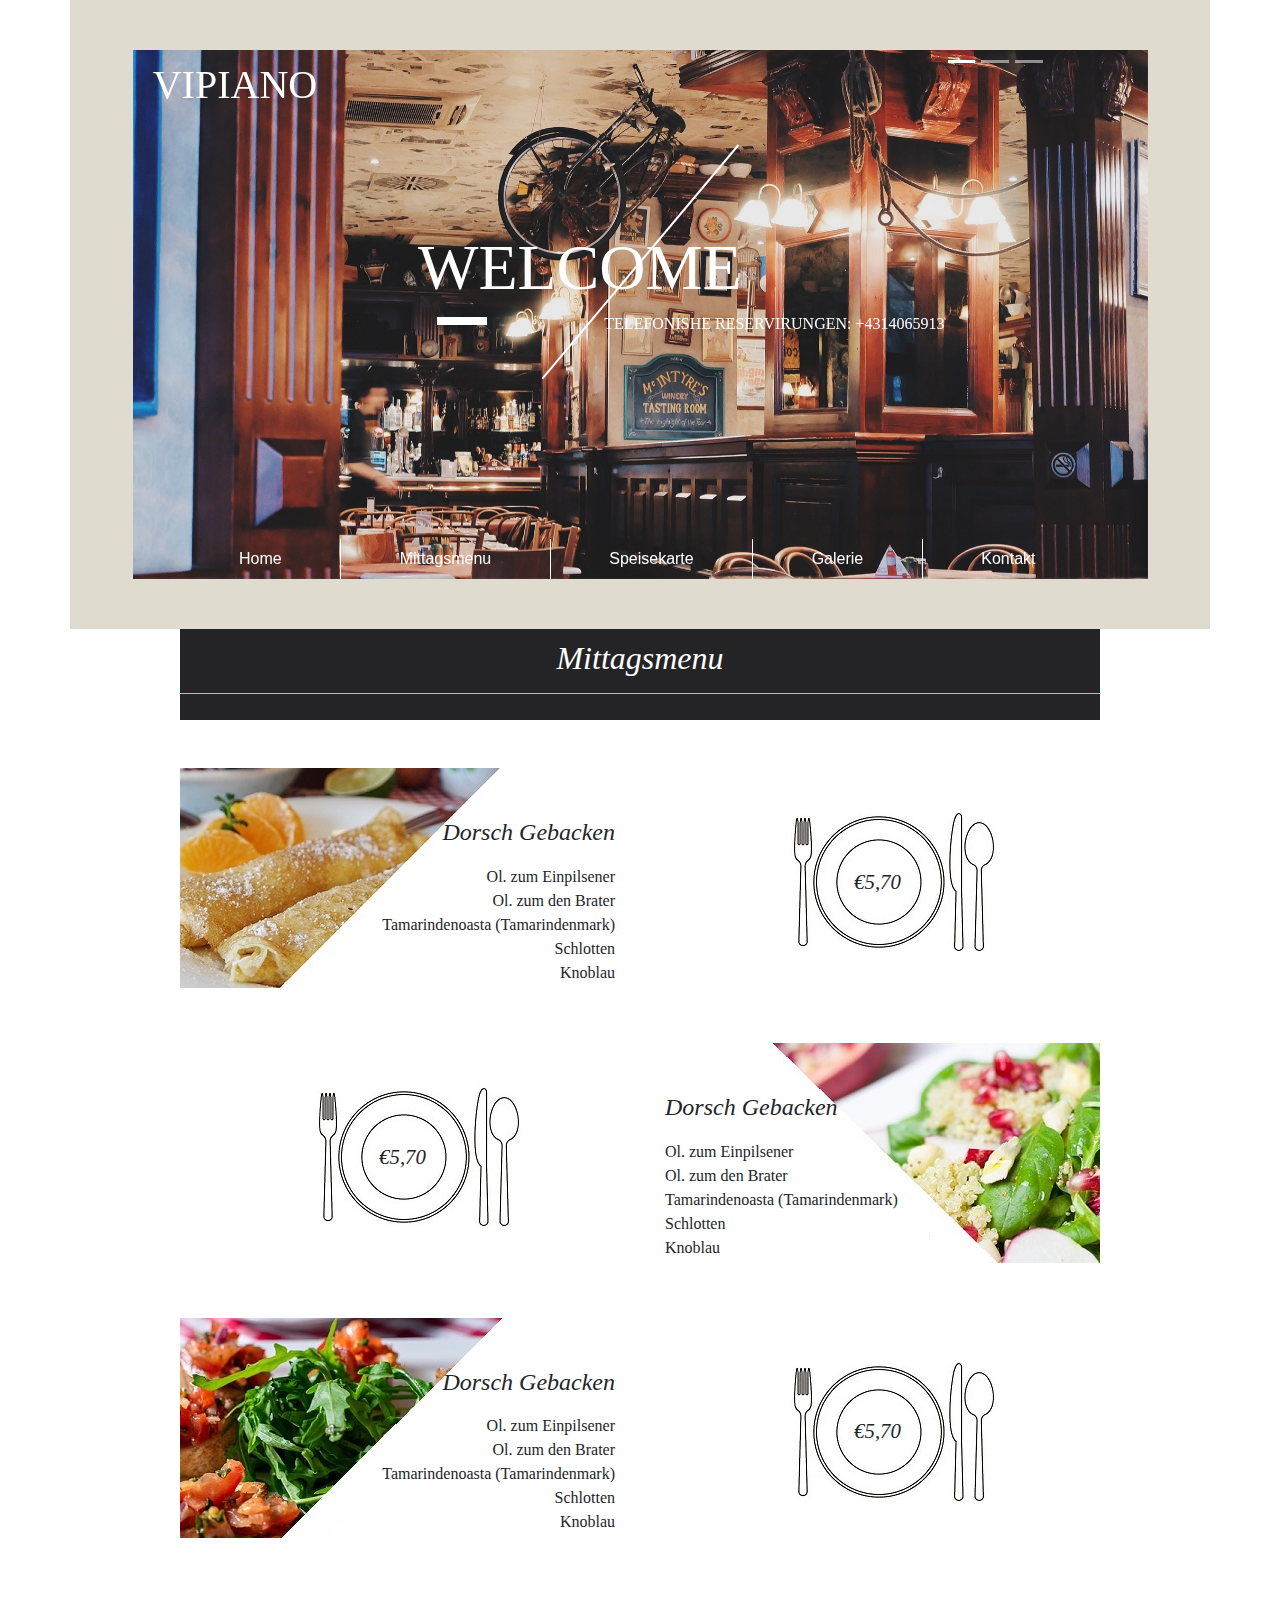
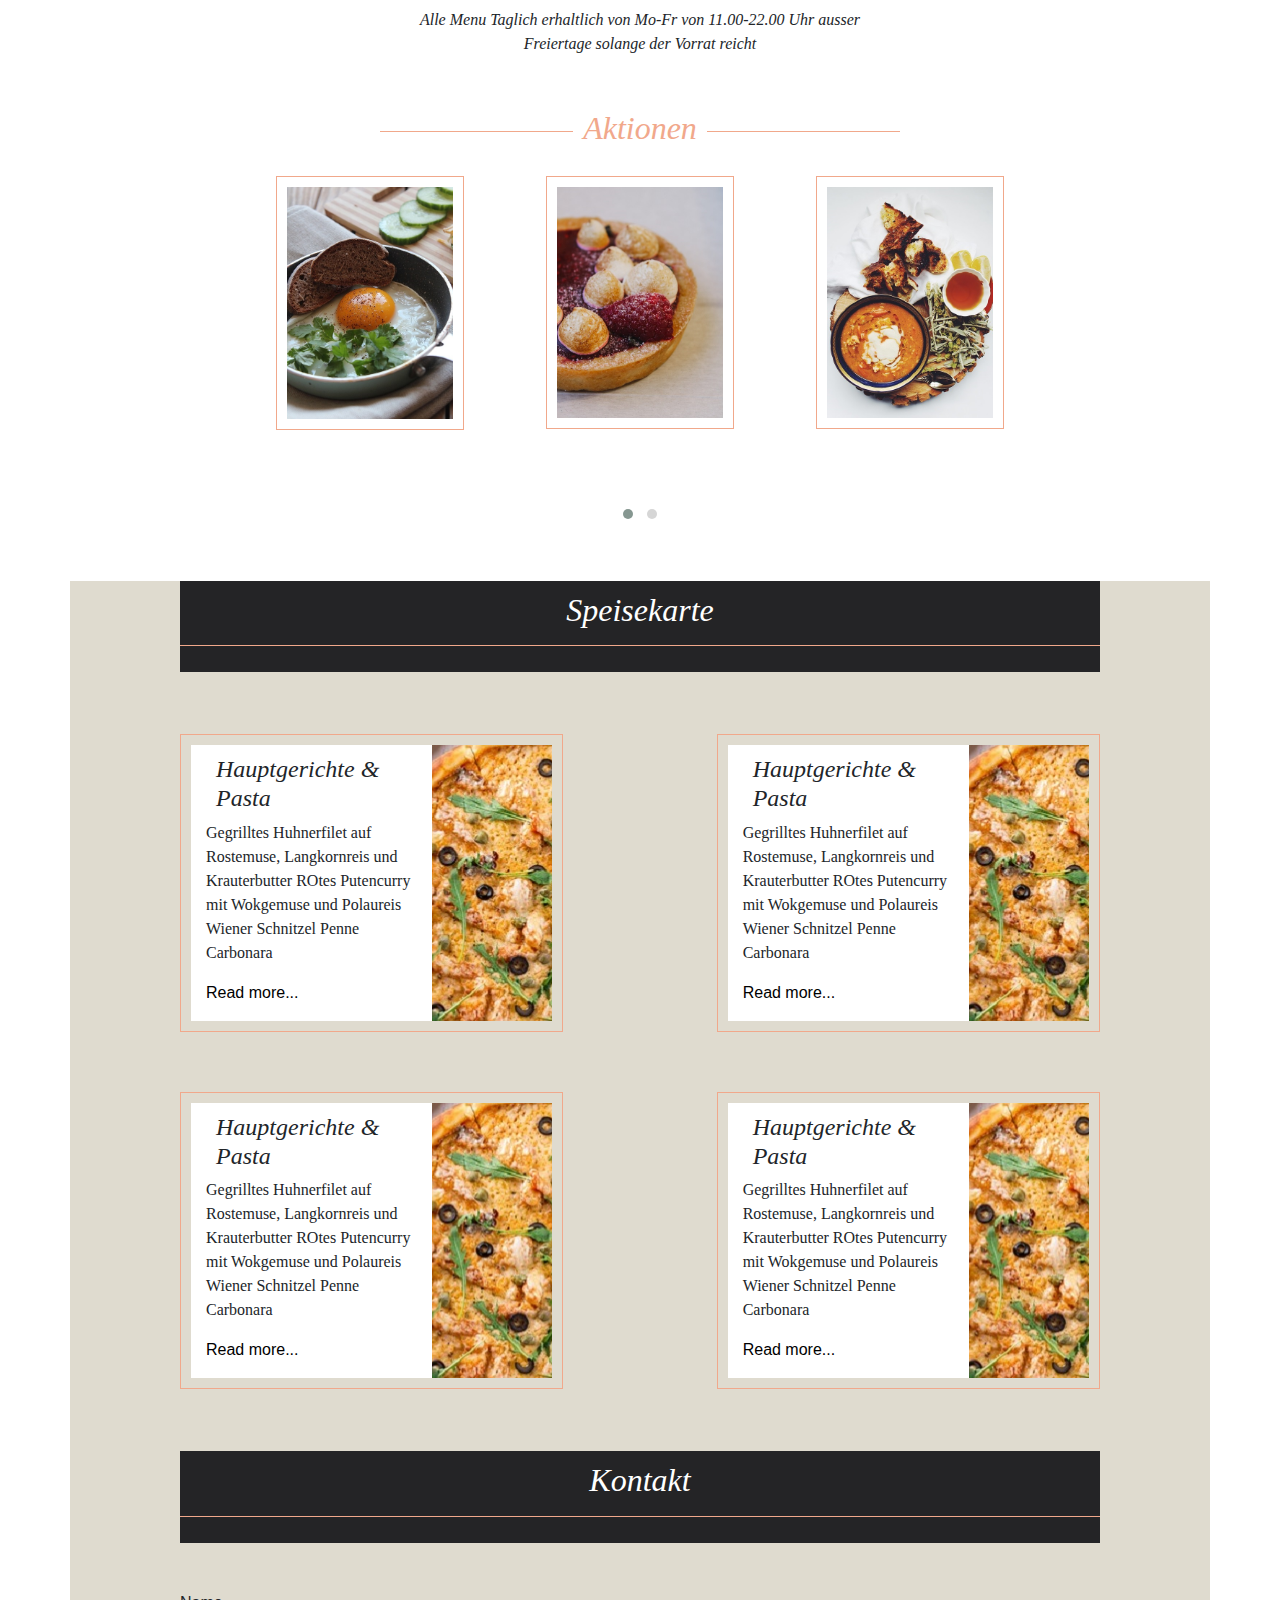
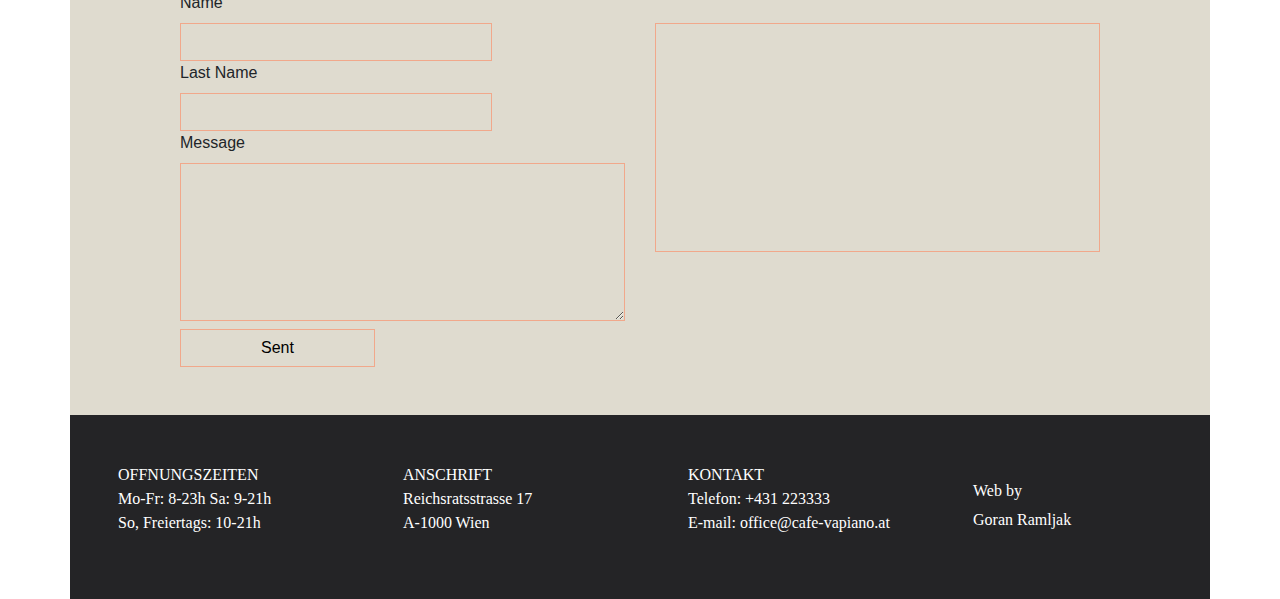
==== bootstrap/index.html @ 0d4fb544 "add" ====
<!DOCTYPE html>
<html lang="ru">
<head>
	<meta charset="UTF-8">
	<title>Restoran</title>
	<link rel="stylesheet" href="css/bootstrap.css">
    <link href="style.css" rel="stylesheet">
    <link rel="shortcut icon" href="image/favicon.png">
    <link rel="stylesheet" href="https://use.fontawesome.com/releases/v5.4.2/css/all.css" integrity="sha384-/rXc/GQVaYpyDdyxK+ecHPVYJSN9bmVFBvjA/9eOB+pb3F2w2N6fc5qB9Ew5yIns" crossorigin="anonymous">
    <link rel="stylesheet" href="">
    <link rel="stylesheet" href="owlcarousel/owl.carousel.min.css">
		<link rel="stylesheet" href="owlcarousel/owl.theme.default.min.css">
    <script src="http://ajax.googleapis.com/ajax/libs/jquery/1.7.1/jquery.min.js"></script>
</head>
<body>
	<header class="container bez">
		<div class="row justify-content-center">
			<div class="col-11">
				<div id="carousel1" class="carousel slide " data-ride="carousel">
  					<ol class="carousel-indicators indicators-up">
    					<li data-target="#carouselExampleIndicators" data-slide-to="0" class="active"></li>
    					<li data-target="#carouselExampleIndicators" data-slide-to="1"></li>
    					<li data-target="#carouselExampleIndicators" data-slide-to="2"></li>
  					</ol>
  					<div class="carousel-inner">
    					<div class="carousel-item active">
      						<img class="d-block w-100" src="image/cafe-789635_1920.jpg" alt="Первый слайд">
    					</div>
    					<div class="carousel-item">
      						<img class="d-block w-100" src="image/bar-7685641_1920.jpg" alt="Второй слайд">
    					</div>
    					<div class="carousel-item">
      						<img class="d-block w-100" src="image/restaurant-690569_1920.jpg" alt="Третий слайд">
    					</div>
  					</div>
						<h1 class="logo logo1">VIPIANO</h1>
  					<h1 class="logo logo2">WELCOME</h1>
  					<div class="logo square"></div>
  					<h6 class="logo logo3">Telefonishe reservirungen: +4314065913</h6>
  					
  					<nav>  
    					<ul class="nav nav-pills nav-fill">
  							<li class="nav-item">
    							<a class="nav-link" href="#">Home</a>
  							</li>
  							<li class="nav-item">
    							<a class="nav-link" href="#">Mittagsmenu</a>
  							</li>
  							<li class="nav-item">
   								<a class="nav-link" href="#">Speisekarte</a>
  							</li>
  							<li class="nav-item">
    							<a class="nav-link" href="#">Galerie</a>
  							</li>
  							<li class="nav-item">
    							<a class="nav-link" href="#">Kontakt</a>
  							</li>
						</ul>
					</nav>
					
				</div>						
			</div>
		</div>
	</header>
	<div class="container">
		<div class="row justify-content-center">
			<div class="col-10 text-center">
				<div class="title">
					<h2>Mittagsmenu</h2>
					<hr>
				</div>
				<div class="row justify-content-between menu">
				<div class="col-lg-6 order-lg-1 col-12 text-right mb-3 mt-5" >
					<div class="dish1" style="background: url(image/pancakes2_640.jpg) no-repeat top right">
					<h4>Dorsch Gebacken</h4>
					<p>Ol. zum Einpilsener<br>Ol. zum den Brater<br>Tamarindenoasta (Tamarindenmark)<br>Schlotten<br>Knoblau
					</p>
					</div>
				</div>
				<div class="col-lg-6 order-lg-2 col-12 text-center align-self-center plate mb-3 mt-5" >
					<p class="align-middle">&#8364;5,70</p>
				</div>
			
				<div class="col-lg-6 order-lg-4 col-12 text-left mb-3 mt-3">
					<div class="dish2" style="background: url(image/salad2_640.jpg)  no-repeat top left">
						
					<h4>Dorsch Gebacken</h4>
					<p>Ol. zum Einpilsener<br>
						Ol. zum den Brater<br>
						Tamarindenoasta (Tamarindenmark)<br>
						Schlotten<br>
						Knoblau
					</p>
					</div>
				</div>
				<div class="col-lg-6 order-lg-3 col-12 text-center align-self-center plate mb-3 mt-3">
					<p class="align-middle">&#8364;5,70</p>
				</div>
			
				<div class="col-lg-6 order-lg-5 col-12 text-right mb-5 mt-3" >
					<div class="dish3" style="background: url(image/bruschetta2_640.jpg) no-repeat top right" >
					<h4>Dorsch Gebacken</h4>
					<p>Ol. zum Einpilsener<br>
						Ol. zum den Brater<br>
						Tamarindenoasta (Tamarindenmark)<br>
						Schlotten<br>
						Knoblau
					</p>
					</div>
				</div>
				<div class="col-lg-6 order-lg-6 col-12 text-center align-self-center plate mb-5 mt-3">
					<p class="align-middle">&#8364;</i>5,70</p>
				</div>
			</div>
			<div class="row justify-content-center">
				<p class="all_menu">Alle Menu Taglich erhaltlich von Mo-Fr von 11.00-22.00 Uhr ausser Freiertage solange der Vorrat reicht</p>
			</div>
		</div>
	</div>
		
	</div>
	<div class="container owl-my">
			<div class="text-center aktionen_div"><i class="fas fa-bullseye bullseye1"></i><h3 class="aktionen"><span>Aktionen</span></h3><i class="fas fa-bullseye bullseye2"></i></div>
		<div class="owl-carousel owl-theme">
  		<div class="item"> <img src="image/breakfast-2152086_640.jpg" alt=""> </div>
  		<div class="item"> <img src="image/cake-4343843_640.jpg" alt=""> </div>
  		<div class="item"> <img src="image/food-1150027_640.jpg" alt=""> </div>
  		<div class="item"> <img src="image/food-1991987_640.jpg" alt=""> </div>
  		<div class="item"> <img src="image/pizza-2000602_640.jpg" alt=""> </div>
		</div>
	</div>
	<div class="container bez">
		<div class="row justify-content-center">
			<div class="col-10 text-center">
				<div class="title">
					<h2>Speisekarte</h2>
					<hr>
				</div>
				<div class="row justify-content-between row_card">
					<div class="col-lg-5 col-12 text-left my_card_col" >
						<div class="row my_card">
							<div class="col-8">
								<h4 class="title_card">Hauptgerichte & Pasta</h4>
								<p>Gegrilltes Huhnerfilet auf Rostemuse, Langkornreis und Krauterbutter ROtes Putencurry mit Wokgemuse und Polaureis Wiener Schnitzel Penne Carbonara</p>
								<a  class="read" href="">Read more...</a>
							</div>
							<div class="col-4 img_card" style="background: url(image/pizza-2000602_640.jpg) no-repeat center center;">
							</div>
						</div>
					</div>
					<div class="col-lg-5 col-12 text-left my_card_col" >
						<div class="row my_card">
							<div class="col-8">
								<h4 class="title_card">Hauptgerichte & Pasta</h4>
								<p>Gegrilltes Huhnerfilet auf Rostemuse, Langkornreis und Krauterbutter ROtes Putencurry mit Wokgemuse und Polaureis Wiener Schnitzel Penne Carbonara</p>
								<a  class="read" href="">Read more...</a>
							</div>
							<div class="col-4 img_card" style="background: url(image/pizza-2000602_640.jpg) no-repeat center center;">
							</div>
						</div>
					</div>
					<div class="col-lg-5 col-12 text-left my_card_col" >
						<div class="row my_card">
							<div class="col-8">
								<h4 class="title_card">Hauptgerichte & Pasta</h4>
								<p>Gegrilltes Huhnerfilet auf Rostemuse, Langkornreis und Krauterbutter ROtes Putencurry mit Wokgemuse und Polaureis Wiener Schnitzel Penne Carbonara</p>
								<a  class="read" href="">Read more...</a>
							</div>
							<div class="col-4 img_card" style="background: url(image/pizza-2000602_640.jpg) no-repeat center center;">
							</div>
						</div>
					</div>
					<div class="col-lg-5 col-12 text-left my_card_col" >
						<div class="row my_card">
							<div class="col-8">
								<h4 class="title_card">Hauptgerichte & Pasta</h4>
								<p>Gegrilltes Huhnerfilet auf Rostemuse, Langkornreis und Krauterbutter ROtes Putencurry mit Wokgemuse und Polaureis Wiener Schnitzel Penne Carbonara</p>
								<a  class="read" href="">Read more...</a>
							</div>
							<div class="col-4 img_card" style="background: url(image/pizza-2000602_640.jpg) no-repeat center center;">
							</div>
						</div>
					</div>
				</div>
			</div>
		</div>
	</div>
	<div class="container bez">
		<div class="row justify-content-center">
			<div class="col-10 text-center">
				<div class="title">
					<h2>Kontakt</h2>
					<hr>
				</div>
				<div class="row">
					<div class="col-lg-6 col-12 text-left">
						<form class="mb-5 mt-5 needs-validation" novalidate>
						
				      	<label for="validationCustom01">Name</label>
				      	<input type="text" class="form-control" id="validationCustom01"  required>
				      	<div class="invalid-feedback">
				        	Please write a name.
				      	</div>
				  
				      	<label for="validationCustom02">Last Name</label>
				      	<input type="text" class="form-control" id="validationCustom02"  required>
				      	<div class="invalid-feedback">
				        	Please write a name.
				      	</div>
				    
				      	<label for="validationCustom03">Message</label>
				      	<textarea class="form-control" id="validationCustom03" rows="6" ></textarea>
				      	<div class="invalid-feedback">
				        	Please write a text.
				      	</div>

				    	<div class="text-left">
								<button type="submit" class="btn mt-2 btn_form">Sent</button>
							</div>
						</form>
	    		</div>
					<div class="col-lg-6 col-12">
						<div class="map-responsive">
							<iframe src="https://www.google.com/maps/embed?pb=!1m18!1m12!1m3!1d2658.6188221696616!2d16.356822715651713!3d48.21395757922963!2m3!1f0!2f0!3f0!3m2!1i1024!2i768!4f13.1!3m3!1m2!1s0x476d07be6e87a683%3A0x967d1263f748a734!2sCaf%C3%A9+Votiv!5e0!3m2!1sru!2sru!4v1563639261169!5m2!1sru!2sru" width="100%" height="200px" frameborder="0" style="border:0" allowfullscreen>
							</iframe>
						</div>
					</div>
				</div>
			</div>
		</div>	
	</div>
	<footer>
		<div class="container pt-5 pb-5">
			<div class="row">
				<div class="col-lg-3 col-6 pl-5">
					<p>OFFNUNGSZEITEN <br>
						Mo-Fr: 8-23h Sa: 9-21h <br>
						So, Freiertags: 10-21h 
					</p>
				</div>
				<div class="col-lg-3 col-6 pl-5">
					<p>ANSCHRIFT<br>
						Reichsratsstrasse 17 <br>
						A-1000 Wien 
					</p>
				</div>
				<div class="col-lg-3 col-6 pl-5">
					<p>KONTAKT<br>
						Telefon: +431 223333<br>
						E-mail: office@cafe-vapiano.at 
					</p>
				</div>
				<div class="col-lg-3 col-6 pl-5">
					<p>
						Web <i class="fas fa-user-secret"></i> by<br>
						Goran Ramljak 
					</p>
				</div>
			</div>
		</div>
	</footer>

<!-------    подключение jquery    -------->
<script  src="http://code.jquery.com/jquery-3.4.1.min.js"
  integrity="sha256-CSXorXvZcTkaix6Yvo6HppcZGetbYMGWSFlBw8HfCJo="
  crossorigin="anonymous"></script> 
 
 <script src="common.js"></script>

  <!-------    скрипты для bootstrap    -------->
  <!-- если отключить popper, то тоже работает, но проверить во всех браузерах  -->
<script src="https://cdnjs.cloudflare.com/ajax/libs/popper.js/1.14.3/umd/popper.min.js" integrity="sha384-ZMP7rVo3mIykV+2+9J3UJ46jBk0WLaUAdn689aCwoqbBJiSnjAK/l8WvCWPIPm49" crossorigin="anonymous"></script>
<script src="https://stackpath.bootstrapcdn.com/bootstrap/4.1.3/js/bootstrap.min.js" integrity="sha384-ChfqqxuZUCnJSK3+MXmPNIyE6ZbWh2IMqE241rYiqJxyMiZ6OW/JmZQ5stwEULTy" crossorigin="anonymous"></script>


<!--------------------карусель-------------------------->
<!-- <script src="jquery.min.js"></script> -->
<script src="owlcarousel/owl.carousel.min.js"></script>

</body>
</html>
---- bootstrap/style.css ----
h1, h2, h3, h4, h5, h6, p, span {
  font-family: serif;
}

a {
  color: white;
}

a:hover {
  background-color: white;
  color: black;
}

header {
 padding-bottom: 50px;
 padding-top: 50px;  
  margin: 0; 
}

.nav-pills .nav-link {
  border-radius: 0;
}

.logo {
 position: absolute;
 color: white;
 text-transform: uppercase;
}
.logo1 {
 top: 2%;
 left: 2%;
}

.logo2 {
 bottom: 50%;
 right: 40%;
 font-size: 4rem;
}

.logo3 {
 bottom: 45%;
 right: 20%;
}

.square {
  display: block;
  height: 8px;
  width: 50px;
  background-color: white;
  bottom: 48%;
 left: 30%;
}

.indicators-up {
  position: absolute;
  right: 0;
  top: 10px;
  left: 0;
  z-index: 15;
  display: -ms-flexbox;
  display: flex;
  -ms-flex-pack: start;
  justify-content: start;
  padding-left: 0;
  margin-right: 10%;
  margin-left: 80%;
  list-style: none;
}

#carousel1 {
  position: relative;
}

#carousel1:after{
  content:"";
  display:block;
  position:absolute;
  left:35%;top:40%;
  color:red;
  width:30%;
  height:0;
  border-bottom:2px solid white;
  transform:rotate(-50deg);
}

.nav {
  position: absolute;
  bottom: 0;
  left: 3em;
  right: 3em;
  width: 90%;
}

.nav-item {
  border-left: 1px solid white;
}

.nav-item:first-child {
  border-left: none;
}

/*------------------------------меню------------------------------*/
.title {
  background-color: #242426;
  padding-bottom: 35px;
  padding-top: 10px;
  position: relative;
}

.title h2 {
  color: white;
  font-style: italic;
  font-weight: normal;
}

hr{
  position: absolute;
  bottom: 10px;
  left:0;
  width:100%;
  border-top: 1px solid #f1a88b;   
}

.menu h4 {
  padding: 50px 10px 0 10px;
  font-style: italic;
  font-weight: normal; 
  text-shadow: 2px 2px 2px white;
}

.menu p {
  padding: 10px 10px 10px 10px;
}


.plate {
  background: url(image/tarelka.jpg) no-repeat center center;
  padding: 5em; 
}

.plate p {
  font-size: 1.3rem;
  font-style: italic;
}

 h5 {
  text-shadow: 2px 2px 2px white;
} 

.all_menu {
  width: 50%;
  font-style: italic;
}

.aktionen_div {
 position: relative;
 margin-bottom: 30px; 
}

.aktionen {
  display: inline-block;
  color:  #f1a88b;
  font-style: italic;
  font-weight: normal;
  font-size: 2rem;
  width: 50%; 
  text-align: center; 
  border-bottom: 1px solid #f1a88b; 
  line-height: 0.1em; 
}

.aktionen span {   
    background:#fff; 
    padding: 0 10px;    
}

/*----------карусель--------------*/


.owl-my .owl-carousel {
  width: 70%;
  margin-right: auto;
  margin-left: auto;
}


.owl-item, .map-responsive {
  border: 1px solid #f1a88b;
  padding: 10px; 
  margin-bottom: 4em;
}

.owl-my {
  padding: 50px;
}

/*----------------карточки------------------------*/


.read {
  color: black; 
}

.read:hover {
 color: #f1a88b;
 text-decoration: none;
}

.title_card {
  padding-left: 10px;
  padding-top: 10px;
  font-style: italic;
}

.my_card {
  background-color: white;
  margin-left: 0;
  margin-right: 0;
  height: 100%;
  margin-bottom: 1em;
}

.my_card_col {
  border: 1px solid #f1a88b;
  padding: 10px; 
  margin: 30px 0 30px; 
}


.bez {
  background-color: #dfdbcf;
}

.row_card {
  margin-left: 0;
  margin-right: 0;
  padding-top: 2em;
  padding-bottom: 2em;
}

.img_card {
  padding-right: 0;
}


/*----------------------форма---------------------------*/

.form-control, .btn_form {
  border-radius: 0;
  background: transparent;
  border: 1px solid #f1a88b;
}

.form-control:focus {
  background: transparent;
  border-color: #242426;
  outline: 0;
  box-shadow: 0 0 0 0.2rem rgb(36, 36, 38, 0.25);
}

#validationCustom01, #validationCustom02 {
  width: 70%
} 

.btn_form {
  padding-left: 5em;
  padding-right: 5em; 
}

.map-responsive {
  margin-top: 80px;
}

footer .container{
  background-color: #242426;
  color: white;
  line-height: 1.5;
}

footer .container .col-3{
  padding-left: 4em;
}

.fa-user-secret {
  color: white;
  font-size: 30px;
}

/*---------------заголовок---------------*/

.fa-bullseye {
position: absolute;
bottom: 40%;
color: #f1a88b;
}

.bullseye1 {
  left: 23%;
}
.bullseye2 {
  right: 23%;
}

/*------------------media-------------------------*/

@media (max-width: 992px) {
    .dish1{
      text-align: end;
      background: url(image/pancakes2_640.jpg) no-repeat top left!important; 
    }  
    .dish2{
      text-align: start;
      background: url(image/salad2_640.jpg) no-repeat top right!important; 
    }  
    .dish3{
      text-align: end;
      background: url(image/bruschetta2_640.jpg) no-repeat top left!important; 
    }  
    
    #carousel1 {
      position: relative;
    }
    .nav {
      left: 0;
      right: 0;
      width: 100%;
      display: flex;
      flex-direction: column;
      justify-content: end;
    }

    .nav-item {
      align-self: flex-end;
      border-left: none;
      border-right: none;
      border-bottom: 1px solid white;
    }

    .nav-item:last-child {
      border: none;
    }
    .logo {
      position: absolute;
      color: white;
      text-transform: uppercase;
    }
    .logo1 {
      top: 2%;
      left: 2%;
      font-size: 1.5rem;
    }

    .logo2 {
      bottom: 50%;
      right: 40%;
      font-size: 3rem;
    }

    .logo3 {
      bottom: 45%;
      right: 20%;
      font-size: 0.8rem;
      text-shadow: 2px 2px 2px black;
    }

    .square {
      height: 6px;
      width: 40px;
      bottom: 49%;
      left: 28%;
    }
}

@media (max-width: 768px) {
    
    .logo {
      position: absolute;
      color: white;
      text-transform: uppercase;
    }

    .logo1 {
      top: 2%;
      left: 2%;
      font-size: 1rem;
    }

    .logo2 {
      bottom: 2%;
      left: 2%;
      font-size: 2rem;
    }

    .logo3 {
      display: none;
    }

    .square {
      display: none;
    }

    #carousel1:after{ 
    display: none;
    }
}

@media (max-width: 576px) { 
  .nav-item {
      font-size: 1em;
    }
  .nav-link {
    padding: 0.25em 0.25em; 
  }

}
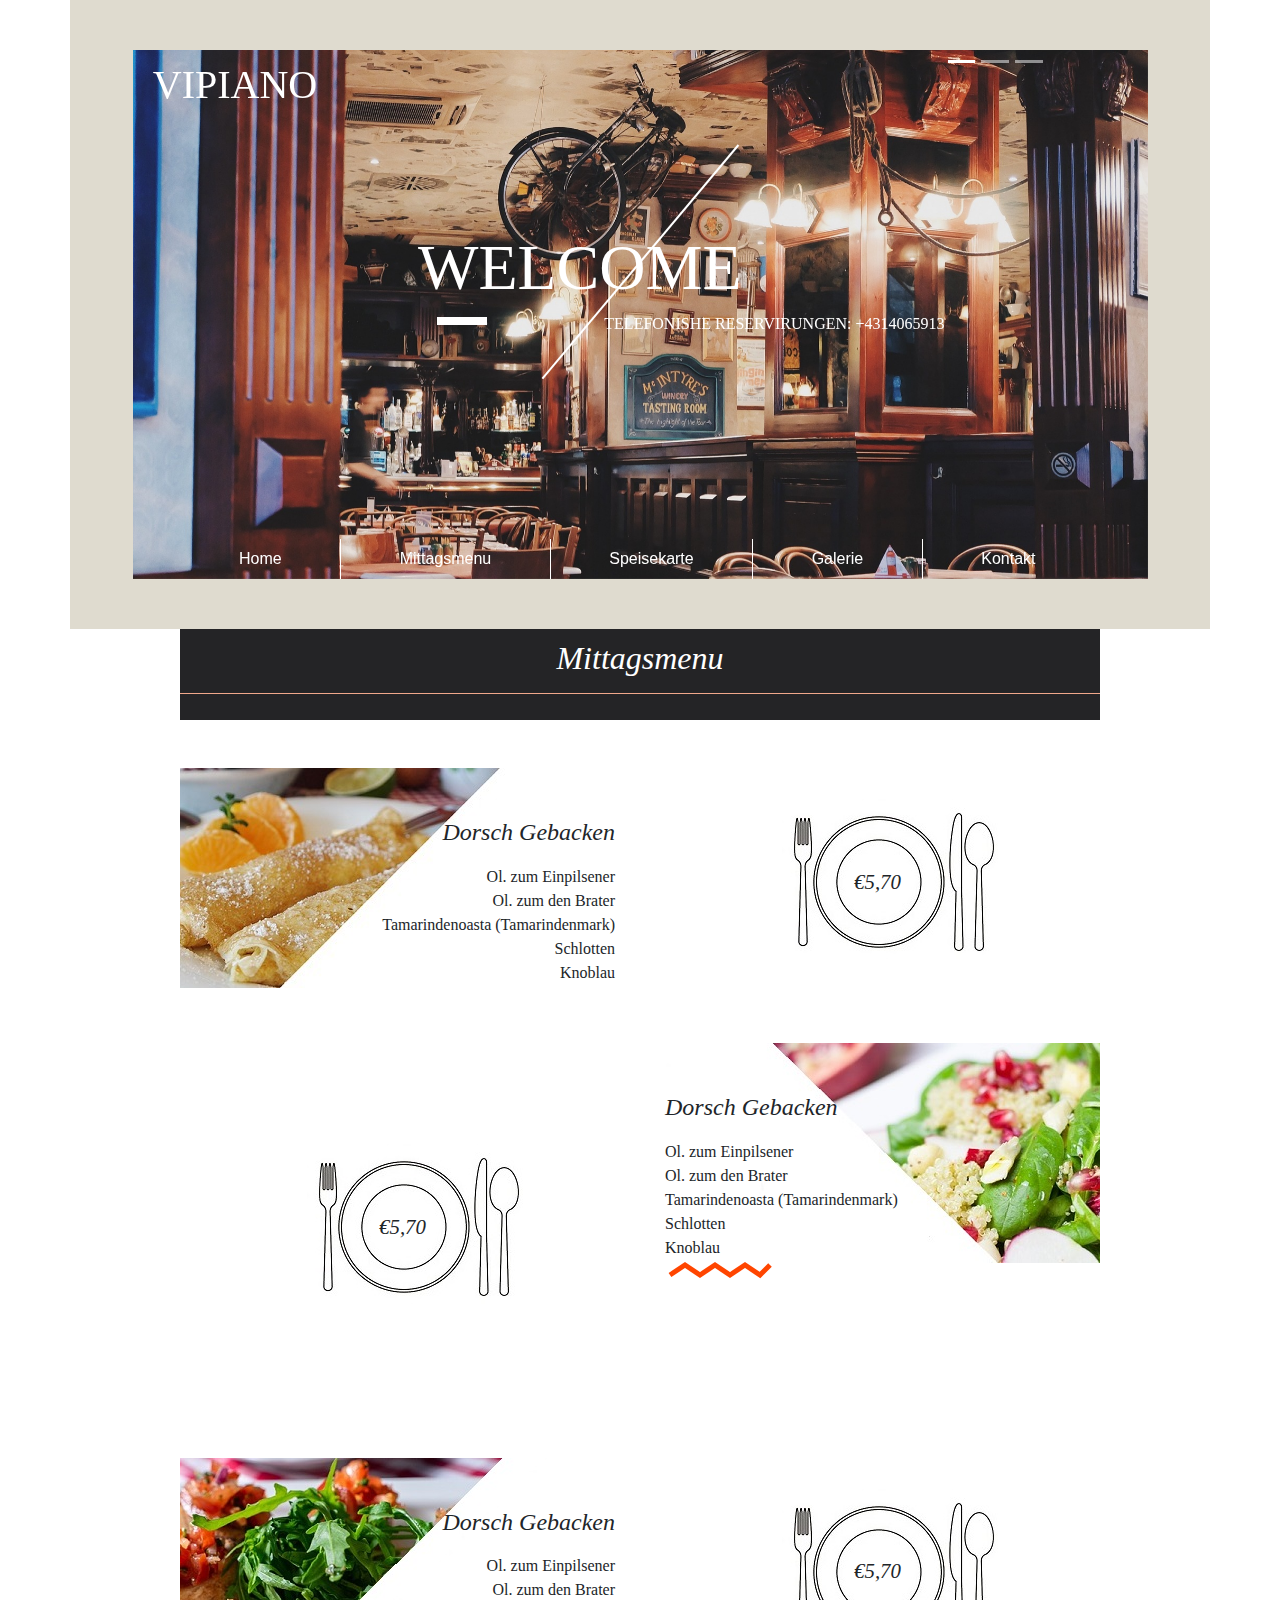
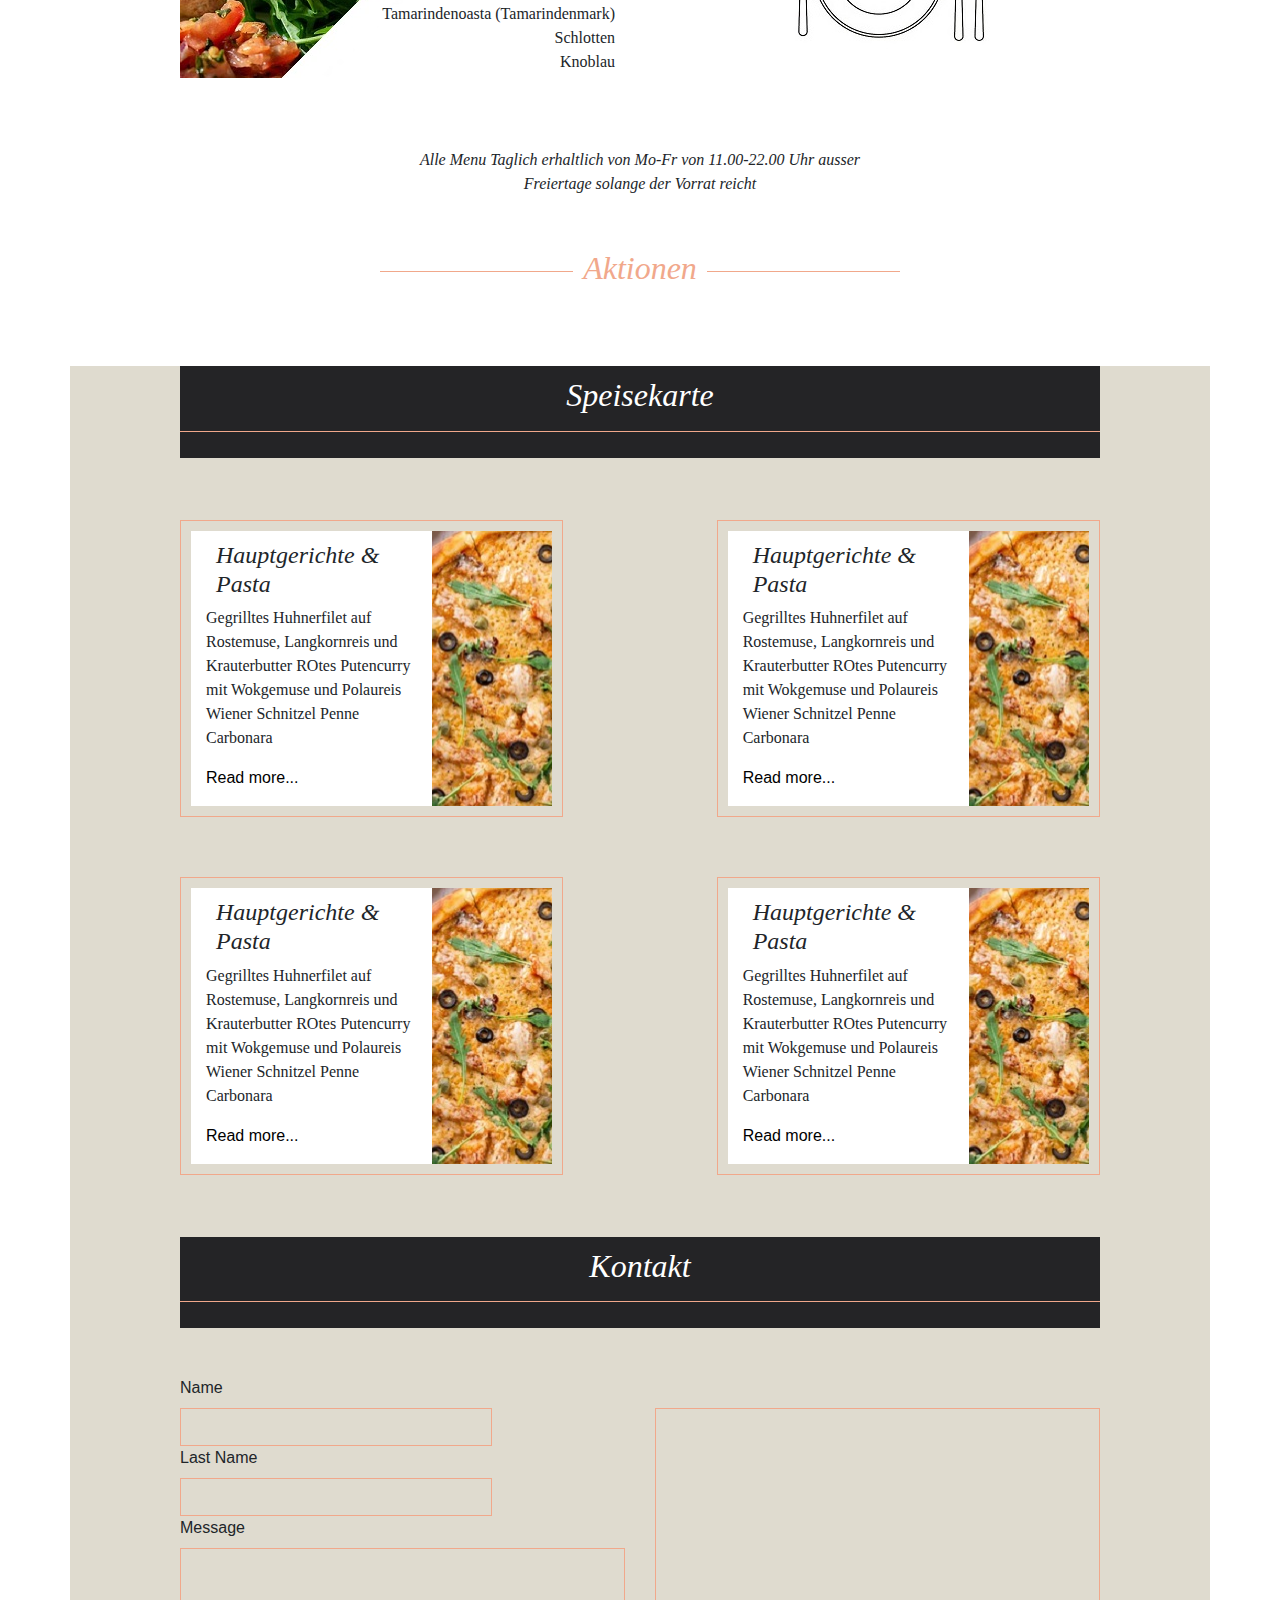
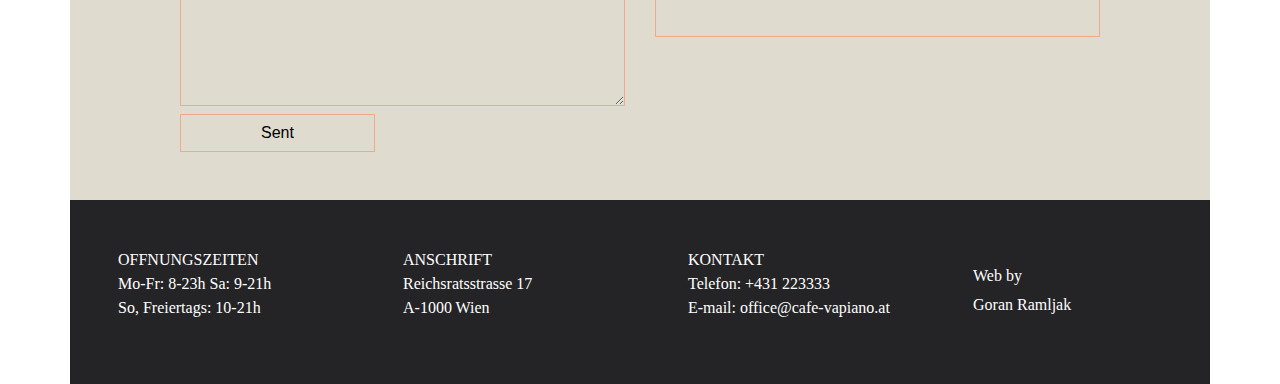
==== commit 8f761926: "change" ====
--- a/bootstrap/index.html
+++ b/bootstrap/index.html
@@ -10,7 +10,6 @@
     <link rel="stylesheet" href="">
     <link rel="stylesheet" href="owlcarousel/owl.carousel.min.css">
 		<link rel="stylesheet" href="owlcarousel/owl.theme.default.min.css">
-    <script src="http://ajax.googleapis.com/ajax/libs/jquery/1.7.1/jquery.min.js"></script>
 </head>
 <body>
 	<header class="container bez">
@@ -89,8 +88,13 @@
 						Ol. zum den Brater<br>
 						Tamarindenoasta (Tamarindenmark)<br>
 						Schlotten<br>
-						Knoblau
-					</p>
+						Knoblau<br>
+						<svg width="260" height="140">
+    <polyline points="5,15 20,5 35,15 50,5, 65,15 80,5, 95,15 105,5"
+              fill="none" stroke="orangered" stroke-width="5" />
+</svg>
+					</p>
+
 					</div>
 				</div>
 				<div class="col-lg-6 order-lg-3 col-12 text-center align-self-center plate mb-3 mt-3">
@@ -261,7 +265,7 @@
 	</footer>
 
 <!-------    подключение jquery    -------->
-<script  src="http://code.jquery.com/jquery-3.4.1.min.js"
+<script  src="https://code.jquery.com/jquery-3.4.1.min.js"
   integrity="sha256-CSXorXvZcTkaix6Yvo6HppcZGetbYMGWSFlBw8HfCJo="
   crossorigin="anonymous"></script> 
  
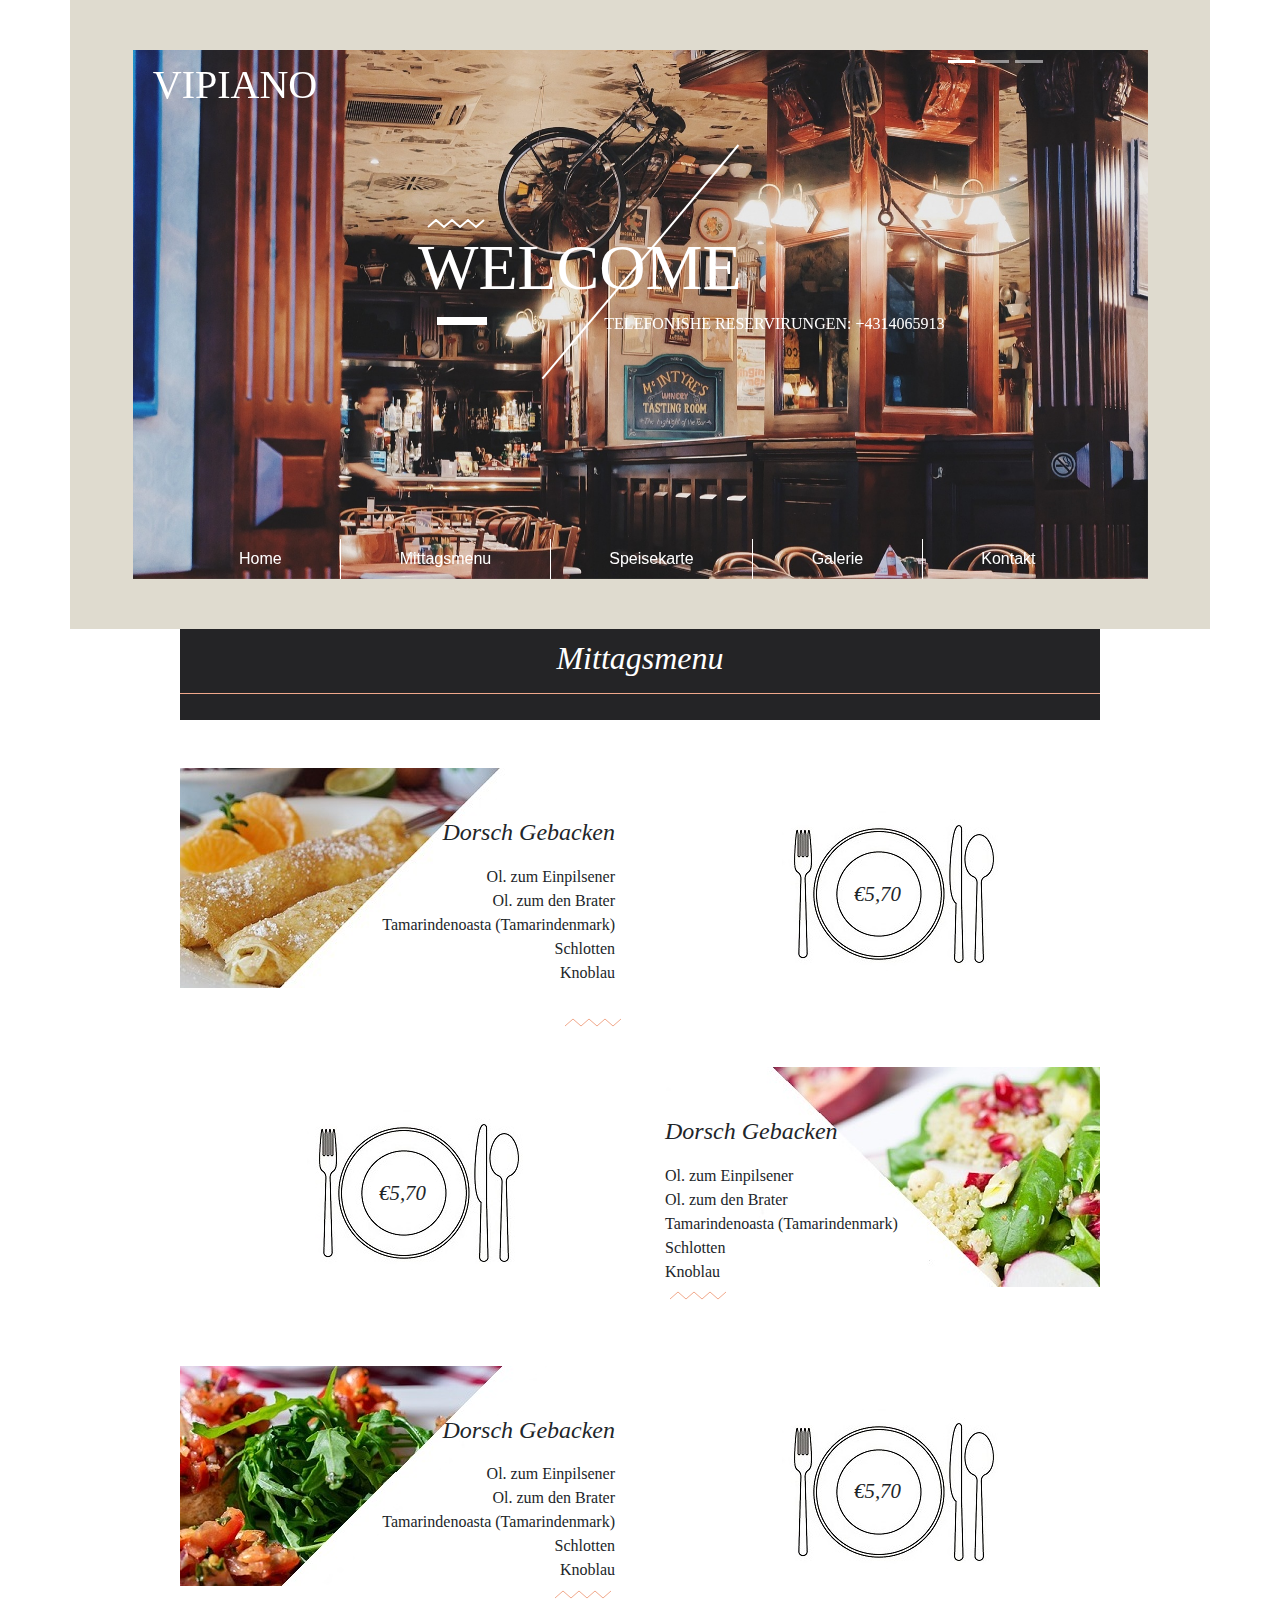
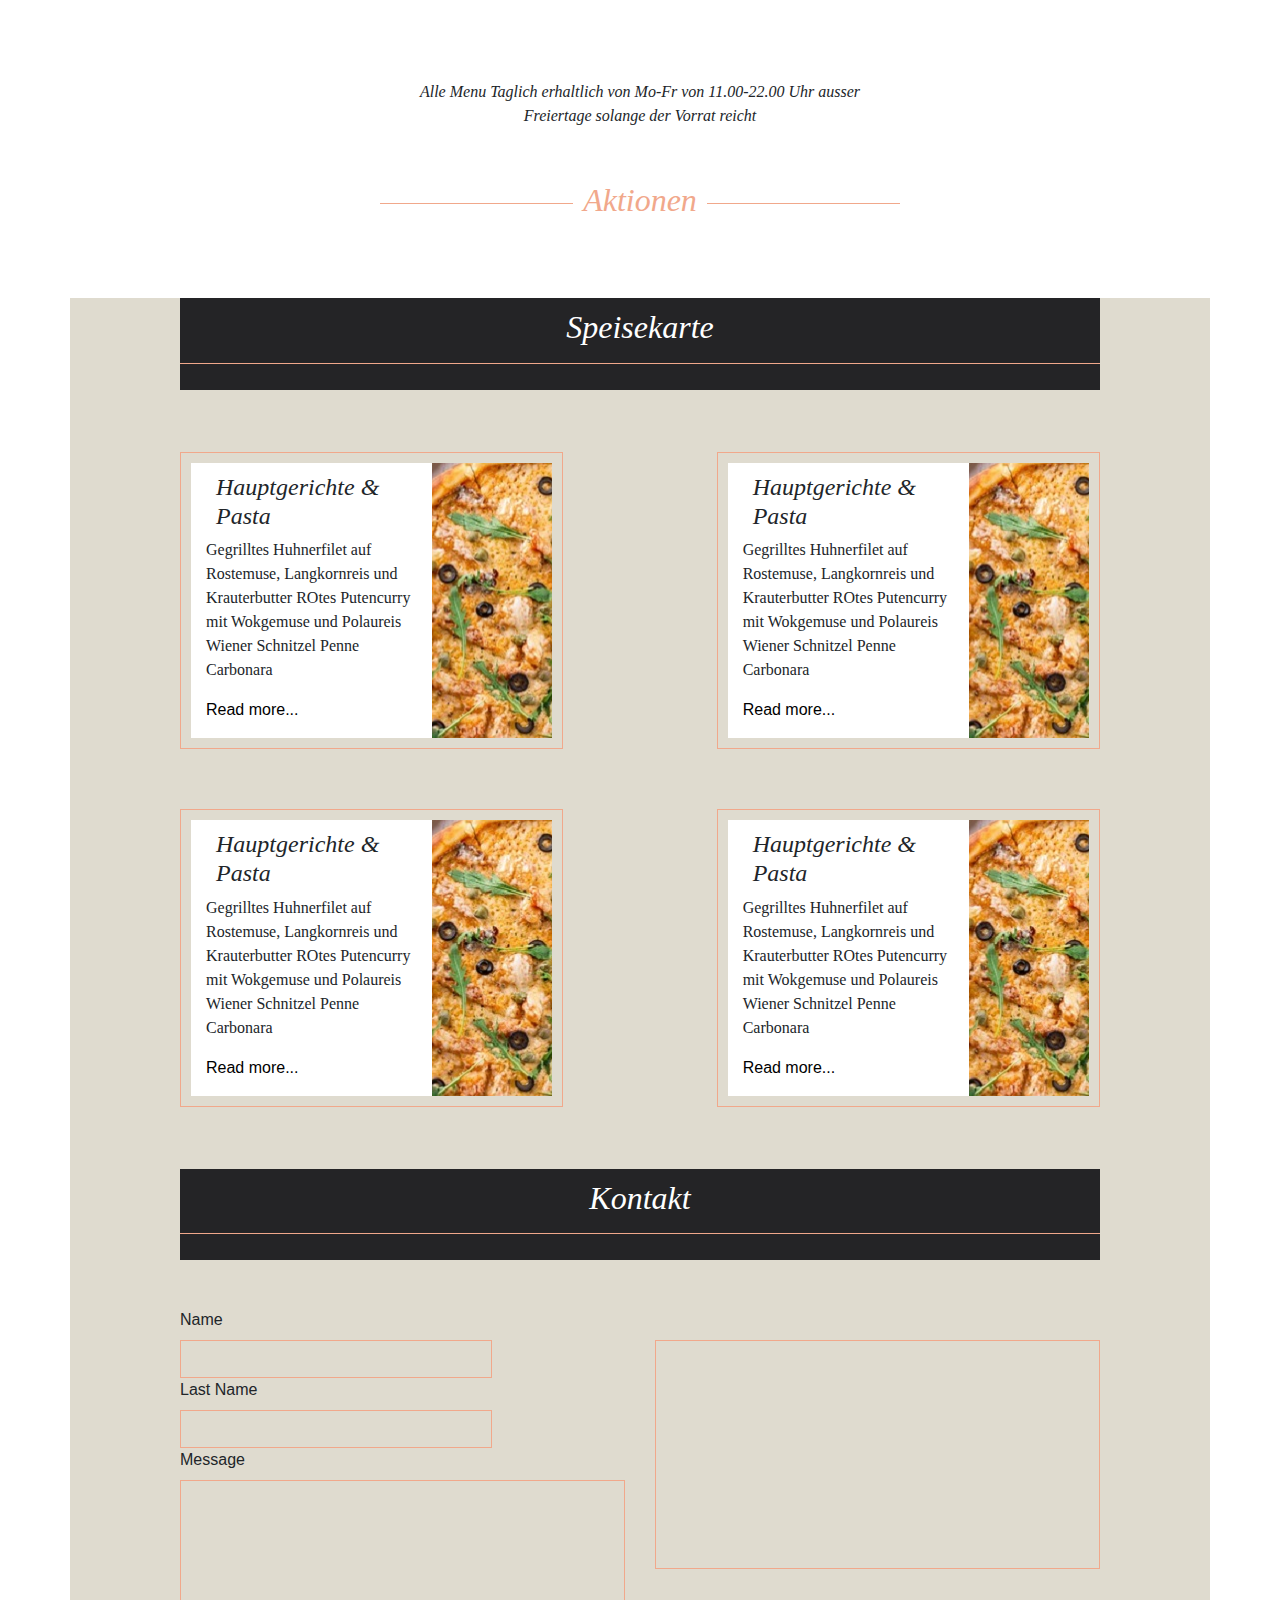
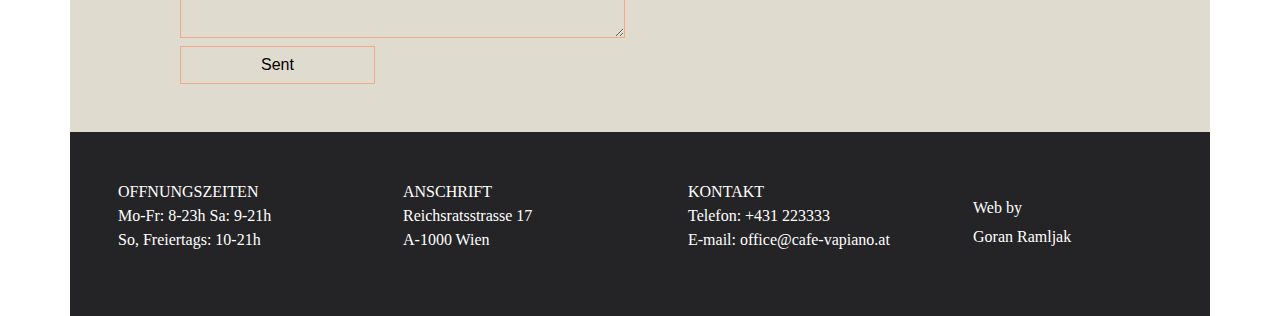
==== commit 0d646aed: "add" ====
--- a/bootstrap/index.html
+++ b/bootstrap/index.html
@@ -36,6 +36,9 @@
   					<h1 class="logo logo2">WELCOME</h1>
   					<div class="logo square"></div>
   					<h6 class="logo logo3">Telefonishe reservirungen: +4314065913</h6>
+  					<svg class="logo zig" width="65" height="20">
+    					<polyline points="5,12 13,5 21,12 29,5, 37,12 45,5, 53,12 61,5" fill="none" stroke="white" stroke-width="2" />
+						</svg>
   					
   					<nav>  
     					<ul class="nav nav-pills nav-fill">
@@ -72,8 +75,12 @@
 				<div class="col-lg-6 order-lg-1 col-12 text-right mb-3 mt-5" >
 					<div class="dish1" style="background: url(image/pancakes2_640.jpg) no-repeat top right">
 					<h4>Dorsch Gebacken</h4>
-					<p>Ol. zum Einpilsener<br>Ol. zum den Brater<br>Tamarindenoasta (Tamarindenmark)<br>Schlotten<br>Knoblau
-					</p>
+					<p>Ol. zum Einpilsener<br>Ol. zum den Brater<br>Tamarindenoasta (Tamarindenmark)<br>Schlotten<br>Knoblau<br>
+						
+					</p>
+					<svg width="65" height="20">
+    					<polyline points="5,12 13,5 21,12 29,5, 37,12 45,5, 53,12 61,5" fill="none" stroke="#f1a88b" stroke-width="1" />
+						</svg>
 					</div>
 				</div>
 				<div class="col-lg-6 order-lg-2 col-12 text-center align-self-center plate mb-3 mt-5" >
@@ -89,10 +96,9 @@
 						Tamarindenoasta (Tamarindenmark)<br>
 						Schlotten<br>
 						Knoblau<br>
-						<svg width="260" height="140">
-    <polyline points="5,15 20,5 35,15 50,5, 65,15 80,5, 95,15 105,5"
-              fill="none" stroke="orangered" stroke-width="5" />
-</svg>
+						<svg width="65" height="20">
+    					<polyline points="5,12 13,5 21,12 29,5, 37,12 45,5, 53,12 61,5" fill="none" stroke="#f1a88b" stroke-width="1" />
+						</svg>
 					</p>
 
 					</div>
@@ -108,7 +114,10 @@
 						Ol. zum den Brater<br>
 						Tamarindenoasta (Tamarindenmark)<br>
 						Schlotten<br>
-						Knoblau
+						Knoblau<br>
+						<svg width="65" height="20">
+    					<polyline points="5,12 13,5 21,12 29,5, 37,12 45,5, 53,12 61,5" fill="none" stroke="#f1a88b" stroke-width="1" />
+						</svg>
 					</p>
 					</div>
 				</div>
--- a/bootstrap/style.css
+++ b/bootstrap/style.css
@@ -49,6 +49,11 @@
   background-color: white;
   bottom: 48%;
  left: 30%;
+}
+
+.zig {
+ bottom: 65%;
+ right: 65%;
 }
 
 .indicators-up {
@@ -302,7 +307,14 @@
 }
 
 /*------------------media-------------------------*/
-
+@media (max-width: 1200px) {
+  .zig {
+  bottom: 66%;
+  right: 70%;
+  }
+
+
+}
 @media (max-width: 992px) {
     .dish1{
       text-align: end;
@@ -369,6 +381,11 @@
       bottom: 49%;
       left: 28%;
     }
+
+    .zig {
+      bottom: 68%;
+      right: 68%;
+    }
 }
 
 @media (max-width: 768px) {
@@ -391,17 +408,11 @@
       font-size: 2rem;
     }
 
-    .logo3 {
+    .logo3, #carousel1:after, .square, .zig  {
       display: none;
     }
 
-    .square {
-      display: none;
-    }
-
-    #carousel1:after{ 
-    display: none;
-    }
+
 }
 
 @media (max-width: 576px) { 
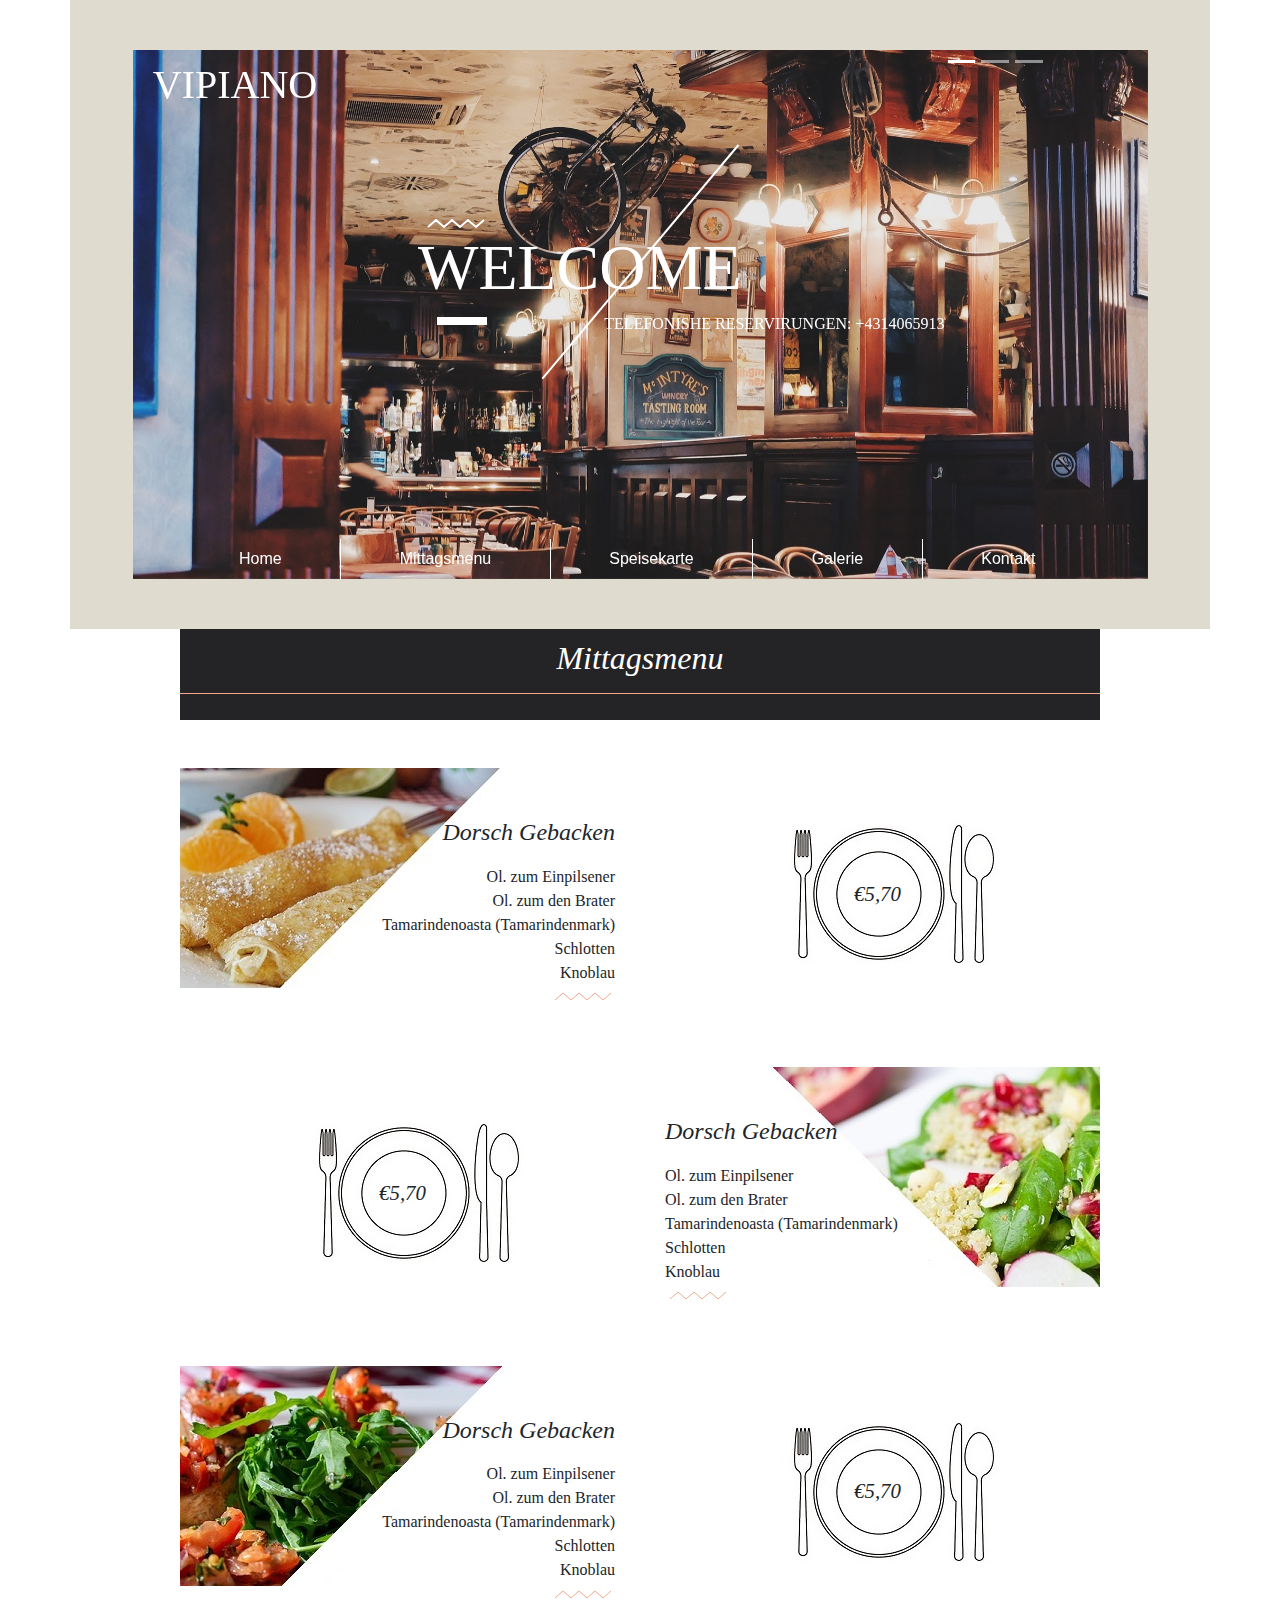
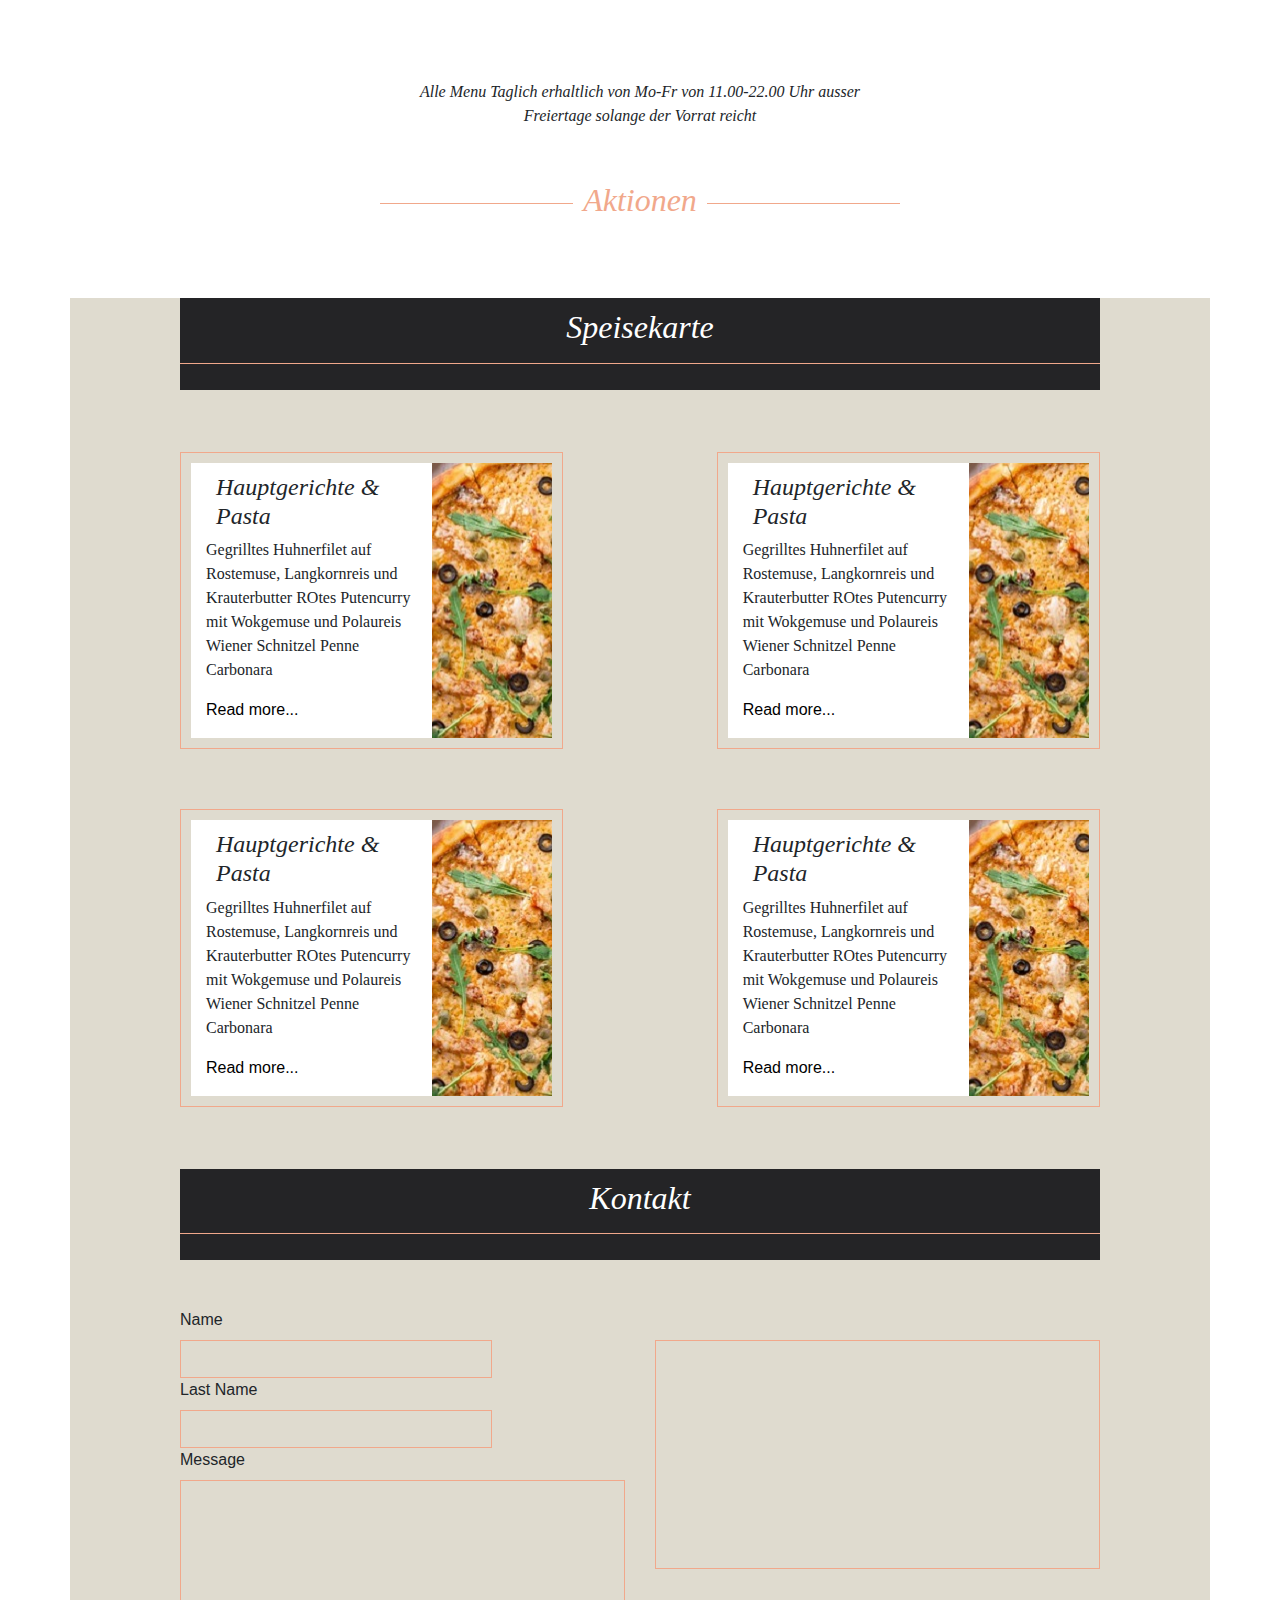
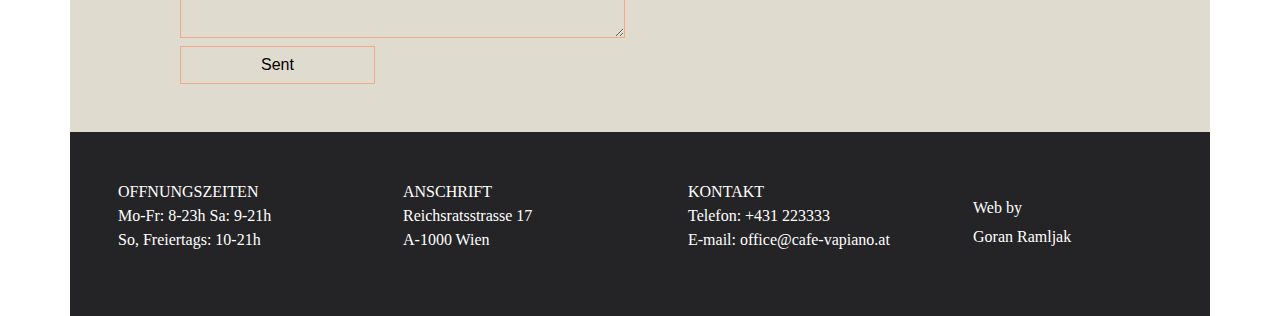
==== commit 81a02a3d: "change" ====
--- a/bootstrap/index.html
+++ b/bootstrap/index.html
@@ -76,11 +76,11 @@
 					<div class="dish1" style="background: url(image/pancakes2_640.jpg) no-repeat top right">
 					<h4>Dorsch Gebacken</h4>
 					<p>Ol. zum Einpilsener<br>Ol. zum den Brater<br>Tamarindenoasta (Tamarindenmark)<br>Schlotten<br>Knoblau<br>
-						
-					</p>
-					<svg width="65" height="20">
+						<svg width="65" height="20">
     					<polyline points="5,12 13,5 21,12 29,5, 37,12 45,5, 53,12 61,5" fill="none" stroke="#f1a88b" stroke-width="1" />
 						</svg>
+					</p>
+					
 					</div>
 				</div>
 				<div class="col-lg-6 order-lg-2 col-12 text-center align-self-center plate mb-3 mt-5" >
